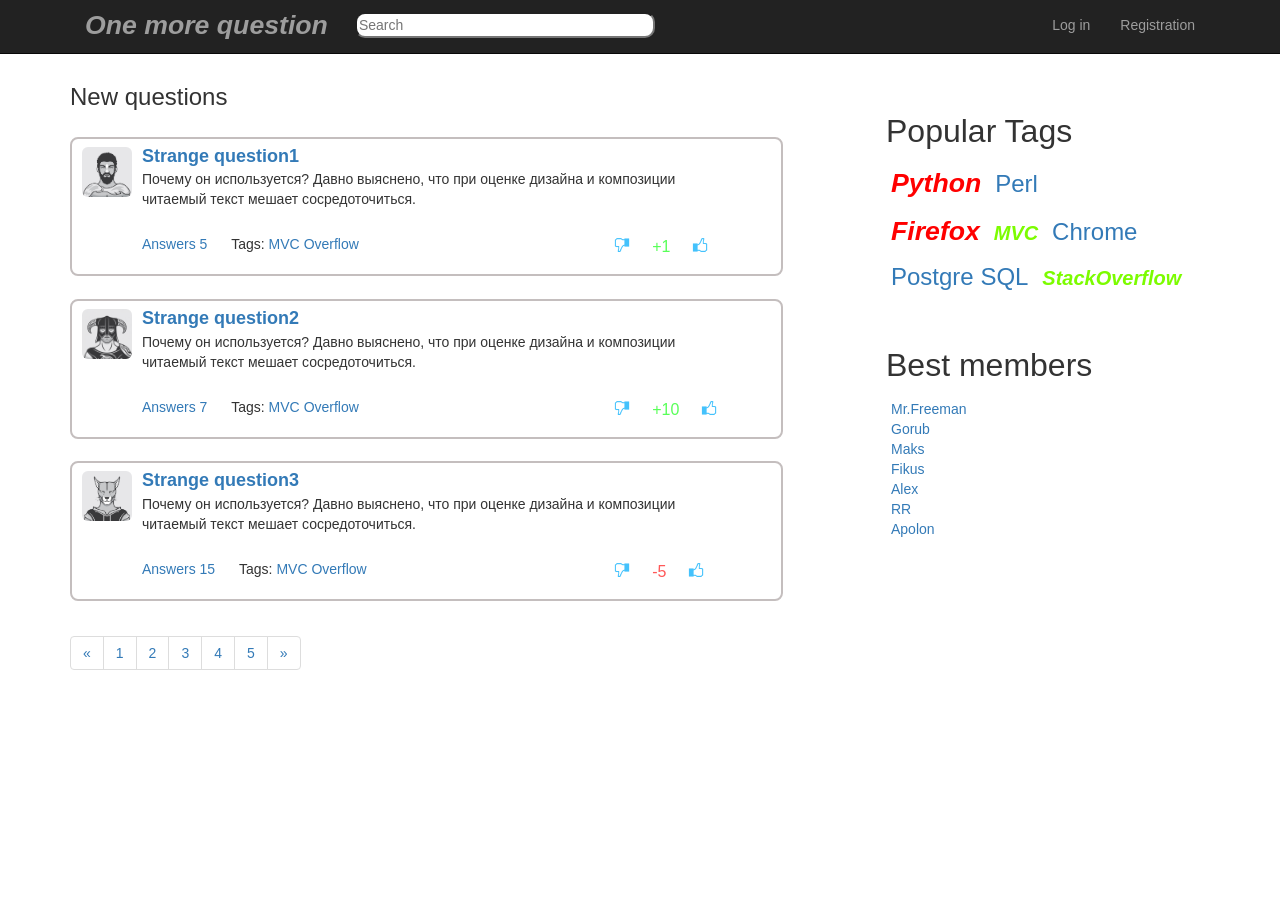
==== ask_vanyashkin/static/index.html @ ec063d9c "Init" ====
<!DOCTYPE html>
<html lang="en">

<head>
    <meta charset="utf-8">
    <meta http-equiv="X-UA-Compatible" content="IE=edge">
    <meta name="viewport" content="width=device-width, initial-scale=1">
    <!-- The above 3 meta tags *must* come first in the head; any other head content must come *after* these tags -->
    <meta name="description" content="Site like Stackoverflow">
    <meta name="author" content="yury" >
    <link rel="icon" href="./static/favicon.ico">

    <title>One more question</title>

    <!-- Bootstrap core CSS -->
    <link href="./static/bootstrap.min.css" rel="stylesheet">
    <link href="./static/bootstrap.css" rel="stylesheet">

    <!-- Custom styles for this template -->
    <link href="./static/starter-template.css" rel="stylesheet">
    <link href="./static/poptags-template.css" rel="stylesheet">
    <link href="./static/question-answer.css" rel="stylesheet">
  </head>

  <body>

  <!--Описание шапки для страницы-->
  <nav class="navbar navbar-inverse navbar-fixed-top">
    <div class="navbar-inner">
      <div class="container">

        <!--Описание navbar-header-->
        <div class="navbar-header style-navbar">
            <span class="sr-only">Toggle navigation</span>
            <span class="icon-bar"></span>
            <span class="icon-bar"></span>
          </button>
          
           <!--a><img src="./sign-question-icon.png" alt=" icons"  height="50" width="50" class="img-circle"></a-->
          <a class="navbar-brand logo pull-left" href="./index.html">
            One more question
          </a>
        </div>

       

        <div id="navbar" class="collapse navbar-collapse">
          <!--ul class="nav navbar-nav navbar-search">
            <li><input class="placeholder" type="text" placeholder="Search"></li>
          </ul-->
          <ul class="nav navbar-nav">
            <li>
              <form class="navbar-search pull-left">
                <input type="text" class="search-query placeholder" placeholder="Search">
              </form>
            </li>
          </ul>

          <ul class="nav navbar-nav pull-right">
            <li><a href="./login.html">Log in</a></li>
            <li><a href="./signup.html">Registration</a></li>
          </ul>

        </div><!--/.nav-collapse -->
      </div>
    </div>
  </nav>
  <p></p>

    <div class="container">
      <div class="row">

        <div class="col-md-8">
          <p class="tag-for-search">New questions</p>

          <div class="row question-answer">
            <div class="col-xs-8 col-sm-2 col-picture">
              <img src="./static/avatar2.jpg" alt="question1"  height="50" width="50" class="img-rounded">
            </div>
            <div class="col-xs-4 col-sm-10 col-question">
              <dl>
                <dt class="headlines-answer-question">
                  <a href="#question1">Strange question1</a>
                </dt>
                <dd>
                  Почему он используется? Давно выяснено, что при оценке дизайна и композиции читаемый текст мешает сосредоточиться. 
                </dd>
              </dl>

              <div class="row tags-like-dislike">
                    <div class="col-xs-8 col-sm-6">
                      <div class="main-answers-and-tags">
                            <a href="./question.html">Answers 5</a>
                            <span class="tags">Tags:</span>
                            <a href="#mvc">MVC</a> 
                            <a href="#overflow">Overflow</a>
                      </div>
                    </div>

                    <div class="col-xs-8 col-sm-6 like-dislike">
                      <div class="questions-list-btn-group btn-group">
                        <button class="btn btn-link btn-sm"><img src="./static/dislike.png" alt="Dislike icons" height="18" width="18" class="img-rounded"></button>
                       <button class="btn btn-link btn-sm green-mark count-like" disabled="disabled">+1</button>
                        <button class="btn btn-link btn-sm"><img src="./static/like.png" alt="Dislike icons" height="18" width="18" class="img-rounded"></button>
                      </div>
                    </div>
              </div><!--/.tags and like/dislike -->
            </div>
          </div> <!--/.question1 -->

          <div class="row question-answer">
            <div class="col-xs-8 col-sm-2 col-picture">
              <img src="./static/avatar3.jpg" alt="question1"  height="50" width="50" class="img-rounded">
            </div>
            <div class="col-xs-4 col-sm-10 col-question">
              <dl>
                <dt class="headlines-answer-question">
                  <a href="#question1">Strange question2</a>
                </dt>
                <dd>
                  Почему он используется? Давно выяснено, что при оценке дизайна и композиции читаемый текст мешает сосредоточиться. 
                </dd>
              </dl>

              <div class="row tags-like-dislike">
                    <div class="col-xs-8 col-sm-6 like-dislike">
                      <div class="main-answers-and-tags">
                            <a href="#question1">Answers 7</a>
                            <span class="tags">Tags:</span>
                            <a href="#mvc">MVC</a> 
                            <a href="#overflow">Overflow</a>
                      </div>
                    </div>

                    <div class="col-xs-8 col-sm-6 like-dislike">
                      <div class="questions-list-btn-group btn-group">
                        <button class="btn btn-link btn-sm"><img src="./static/dislike.png" alt="Dislike icons" height="18" width="18" class="img-rounded"></button>
                        <button class="btn btn-link btn-sm green-mark count-like" disabled="disabled">+10</button>
                        <button class="btn btn-link btn-sm"><img src="./static/like.png" alt="Dislike icons" height="18" width="18" class="img-rounded"></button>
                      </div>
                    </div>
              </div><!--/.tags and like/dislike -->
            </div>
          </div> <!--/.question2 -->

          <div class="row question-answer">
            <div class="col-xs-8 col-sm-2 col-picture">
              <img src="./static/avatar4.jpg" alt="question1"  height="50" width="50" class="img-rounded">
            </div>
            <div class="col-xs-4 col-sm-10 col-question">
              <dl>
                <dt class="headlines-answer-question">
                  <a href="#question1">Strange question3</a>
                </dt>
                <dd>
                  Почему он используется? Давно выяснено, что при оценке дизайна и композиции читаемый текст мешает сосредоточиться. 
                </dd>
              </dl>

              <div class="row tags-like-dislike">
                    <div class="col-xs-8 col-sm-6 like-dislike">
                      <div class="main-answers-and-tags">
                            <a href="#question1">Answers 15</a>
                            <span class="tags">Tags:</span>
                            <a href="#mvc">MVC</a> 
                            <a href="#overflow">Overflow</a>
                      </div>
                    </div>

                    <div class="col-xs-8 col-sm-6 like-dislike">
                      <div class="questions-list-btn-group btn-group">
                        <button class="btn btn-link btn-sm"><img src="./static/dislike.png" alt="Dislike icons" height="18" width="18" class="img-rounded"></button>
                        <button class="btn btn-link btn-sm red-mark count-like" disabled="disabled">-5</button>
                        <button class="btn btn-link btn-sm"><img src="./static/like.png" alt="Dislike icons" height="18" width="18" class="img-rounded"></button>
                      </div>
                    </div>
              </div><!--/.tags and like/dislike -->
            </div>
          </div> <!--/.question3 -->
        </div><!-- col-md-8 -->




        <!-- правый столбец -->
        <div class="col-md-4">
            <div class="right-block">
                  <div class="block">
                        <p class="headlines-right-col">Popular Tags</p>
                        <p>
                          <a class="Special-format1">Python</a>
                          <a class="Special-format2">Perl</a>
                        </p>
                        <p>
                          <a class="Special-format1">Firefox</a>
                          <a class="Special-format3" href="./fortag.html">MVC</a>
                          <a class="Special-format2">Chrome</a>
                        </p>
                        <p>
                          <a class="Special-format2">Postgre SQL</a>
                          <a class="Special-format3">StackOverflow</a>
                        </p>
                  </div> 

                  <div class="best-members">
                        <div class="block">
                            <p class="headlines-right-col">Best members</p>
                              <ul class="active-users">
                                <li><a href="#mrfreeman">Mr.Freeman</a></li>
                                <li><a href="#gorub">Gorub</a></li>
                                <li><a href="#maks">Maks</a></li>
                                <li><a href="#fikus">Fikus</a></li>
                                <li><a href="#alex">Alex</a></li>
                                <li><a href="#rr">RR</a></li>
                                <li><a href="#apolon">Apolon</a></li>
                              </ul>
                        </div> 
                  </div>
            </div>    
        </div><!-- /.col-md-4 -->

      </div>


      <div>
          <nav aria-label="Page navigation">
            <ul class="pagination">
              <li>
                <a href="#" aria-label="Previous">
                  <span aria-hidden="true">&laquo;</span>
                </a>
              </li>
              <li><a href="#">1</a></li>
              <li><a href="#">2</a></li>
              <li><a href="#">3</a></li>
              <li><a href="#">4</a></li>
              <li><a href="#">5</a></li>
              <li>
                <a href="#" aria-label="Next">
                  <span aria-hidden="true">&raquo;</span>
                </a>
              </li>
            </ul>
          </nav>
          </div>
    </div><!-- /.container -->

    <!-- Bootstrap core JavaScript
    ================================================== -->
    <!-- Placed at the end of the document so the pages load faster -->
    <script src="./static/bootstrap.min.js"></script>
    <script src="https://ajax.googleapis.com/ajax/libs/jquery/1.12.4/jquery.min.js"></script>
    <script>window.jQuery || document.write('<script src="../js/vendor/jquery.min.js"><\/script>')</script>


    </body>
</html>
---- ask_vanyashkin/static/static/starter-template.css ----
.style-navbar{
	margin-bottom: 3px;
}

body {
  padding-top: 50px;
}

.starter-template {
  padding: 40px 15px;
  text-align: center;
}
.placeholder {
	padding: 0px, 50px;
	margin: 12px;
	width: 300px;
	text-align: left;
	border-radius: 10px;
}

.logo{
	font-size: 20pt;
	font-style: oblique;
	font-weight: bolder;
}

.active-users{
	list-style-type: none; 
	text-align: left;
	 margin: 10px -35px;
}

.tags-like-dislike{
margin-top: 20px;
margin-bottom: 0px;
}

.like-dislike{
	padding-right: 0px;
}

.tags{
	margin-left: 20px;
}

.right-block{
	margin-left: 10%;
}
---- ask_vanyashkin/static/static/poptags-template.css ----
.headlines-right-col{
	margin-top: 15%;
	font-size: xx-large;
	text-align: left;
}

.Special-format1{
	font-size: 20pt;
	font-style: oblique;
	font-weight: bolder;
	color: #ff0000;
	margin: 5px;
}

.Special-format2{
	font-size: 18pt;
	font-style: normal;
	font-weight: lighter;
	margin: 5px;
}

.Special-format3{
	font-size: 15pt;
	font-style: italic;
	font-weight: bolder;
	color: #7CFC00;
	margin: 5px;
}

.tag-for-search{
	text-align: left;
	font-size: x-large; 
	margin: 20px 0px;
}
---- ask_vanyashkin/static/static/question-answer.css ----
.col-picture{
	margin-top: 3px; 
	margin-right: 0; 
	padding-left: 10px; 
	width: 70px;
}

.red-mark{
	color: #FF0000;
}

.green-mark{
	color: #00FF00;
}

.count-like{
	font-size: 12pt;
}

.col-question{
	padding-left: 0px; 
	margin-left: 0px; 
	padding-right: 0px;
}

.question-answer{
	border-color: #C4BEBE;
	border-radius: 8px;
	border-style: solid;
	border-width: 2px;
	margin: 3% 5% 2% 0%;
	padding-top: 5px;
	padding-bottom: 5px;
	position: block;
}

.headlines-answer-question{
	font-size: large;
	font-weight: bold;
}

.question-answer-body{
	margin-top: -60px;
	margin-left: 70px;
}

.answers-and-tags{
	width: 280px;
	margin-left: 80px;
	padding-top: 15px;
}

.main-question{
	border-color: #C4BEBE;
	border-style: solid;
	border-width: 0 0 1px 0;
	margin: 5% 5% 2% 0%;
	position: block;
}


.main-btn-group{
	height: 35px;
	position: block;
	margin-left: 120px;
}

.main-answers-and-tags{
	width: 300px;
	height: 35px;
	margin-left: 0px;
	margin-top: 5px;
}

.question-answer-btn-group{
	height: 35px;
	position: block;
	margin-left: 170px;
}

.questions-list-btn-group{
	height: 35px;
	position: block;
	margin-left: 150px;
}


.user-answer{
	border-color: #C4BEBE;
	border-style: solid;
	border-width: 1px 0 0 0;
	margin: 3% 5% 2% 0%;
	padding-top: 3%;
	padding-bottom: 5px;
}

.button-answer{
	margin-top: 2%;
}
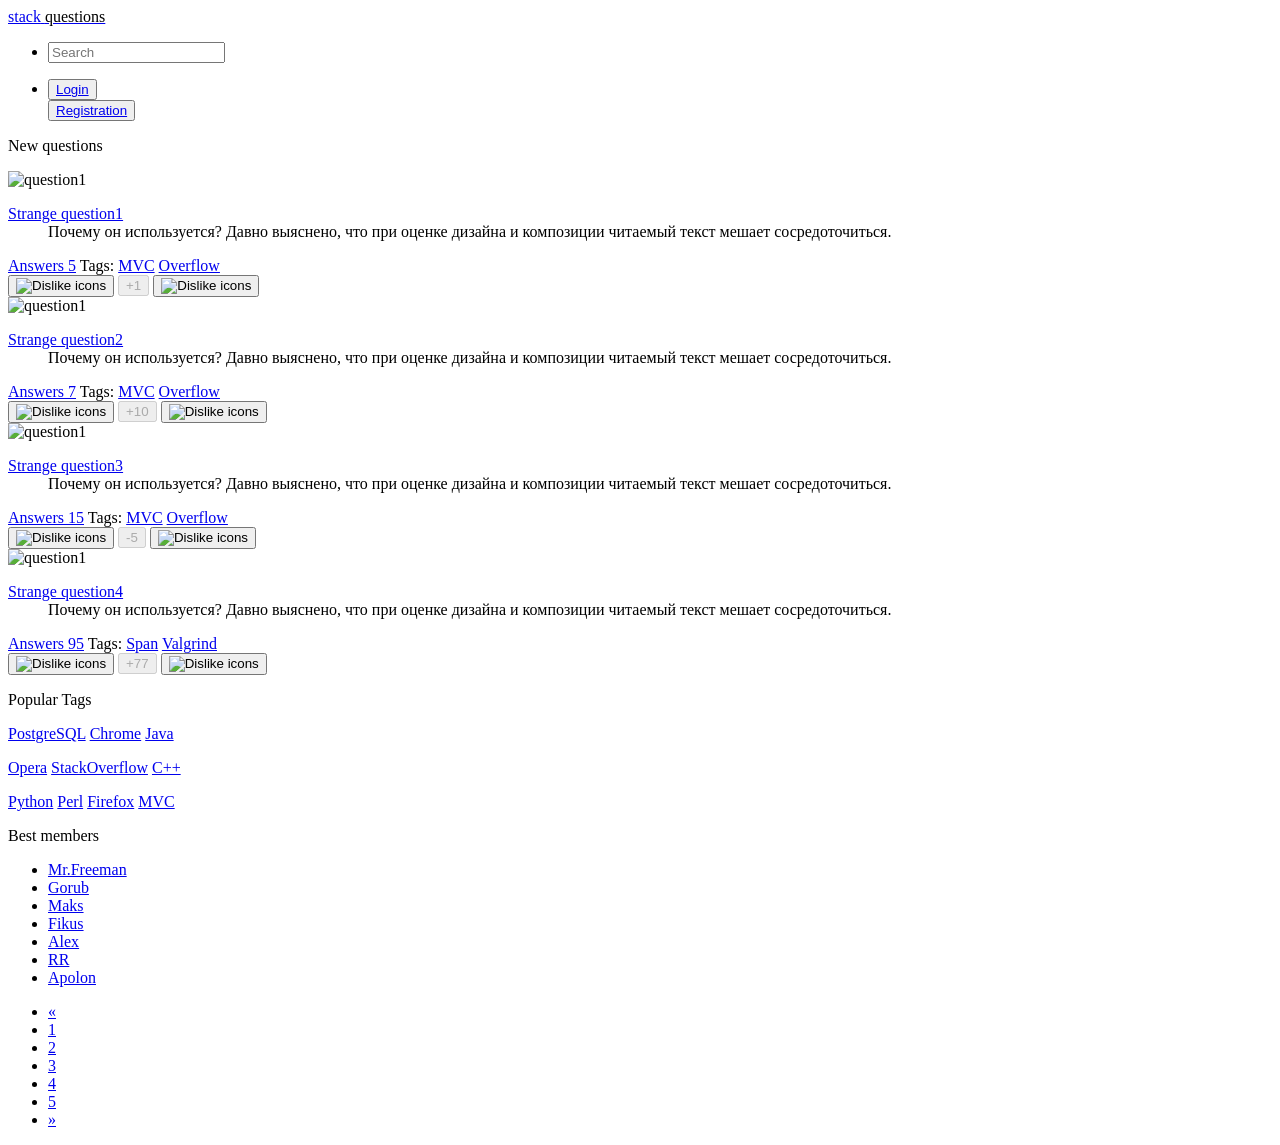
==== commit 141b874b: "Ver 2" ====
--- a/ask_vanyashkin/static/index.html
+++ b/ask_vanyashkin/static/index.html
@@ -1,257 +1,308 @@
-<!DOCTYPE html>
-<html lang="en">
-
-<head>
-    <meta charset="utf-8">
-    <meta http-equiv="X-UA-Compatible" content="IE=edge">
-    <meta name="viewport" content="width=device-width, initial-scale=1">
-    <!-- The above 3 meta tags *must* come first in the head; any other head content must come *after* these tags -->
-    <meta name="description" content="Site like Stackoverflow">
-    <meta name="author" content="yury" >
-    <link rel="icon" href="./static/favicon.ico">
-
-    <title>One more question</title>
-
-    <!-- Bootstrap core CSS -->
-    <link href="./static/bootstrap.min.css" rel="stylesheet">
-    <link href="./static/bootstrap.css" rel="stylesheet">
-
-    <!-- Custom styles for this template -->
-    <link href="./static/starter-template.css" rel="stylesheet">
-    <link href="./static/poptags-template.css" rel="stylesheet">
-    <link href="./static/question-answer.css" rel="stylesheet">
-  </head>
-
-  <body>
-
-  <!--Описание шапки для страницы-->
-  <nav class="navbar navbar-inverse navbar-fixed-top">
-    <div class="navbar-inner">
-      <div class="container">
-
-        <!--Описание navbar-header-->
-        <div class="navbar-header style-navbar">
-            <span class="sr-only">Toggle navigation</span>
-            <span class="icon-bar"></span>
-            <span class="icon-bar"></span>
-          </button>
-          
-           <!--a><img src="./sign-question-icon.png" alt=" icons"  height="50" width="50" class="img-circle"></a-->
-          <a class="navbar-brand logo pull-left" href="./index.html">
-            One more question
-          </a>
-        </div>
-
-       
-
-        <div id="navbar" class="collapse navbar-collapse">
-          <!--ul class="nav navbar-nav navbar-search">
-            <li><input class="placeholder" type="text" placeholder="Search"></li>
-          </ul-->
-          <ul class="nav navbar-nav">
-            <li>
-              <form class="navbar-search pull-left">
-                <input type="text" class="search-query placeholder" placeholder="Search">
-              </form>
-            </li>
-          </ul>
-
-          <ul class="nav navbar-nav pull-right">
-            <li><a href="./login.html">Log in</a></li>
-            <li><a href="./signup.html">Registration</a></li>
-          </ul>
-
-        </div><!--/.nav-collapse -->
-      </div>
-    </div>
-  </nav>
-  <p></p>
-
-    <div class="container">
-      <div class="row">
-
-        <div class="col-md-8">
-          <p class="tag-for-search">New questions</p>
-
-          <div class="row question-answer">
-            <div class="col-xs-8 col-sm-2 col-picture">
-              <img src="./static/avatar2.jpg" alt="question1"  height="50" width="50" class="img-rounded">
-            </div>
-            <div class="col-xs-4 col-sm-10 col-question">
-              <dl>
-                <dt class="headlines-answer-question">
-                  <a href="#question1">Strange question1</a>
-                </dt>
-                <dd>
-                  Почему он используется? Давно выяснено, что при оценке дизайна и композиции читаемый текст мешает сосредоточиться. 
-                </dd>
-              </dl>
-
-              <div class="row tags-like-dislike">
-                    <div class="col-xs-8 col-sm-6">
-                      <div class="main-answers-and-tags">
-                            <a href="./question.html">Answers 5</a>
-                            <span class="tags">Tags:</span>
-                            <a href="#mvc">MVC</a> 
-                            <a href="#overflow">Overflow</a>
-                      </div>
-                    </div>
-
-                    <div class="col-xs-8 col-sm-6 like-dislike">
-                      <div class="questions-list-btn-group btn-group">
-                        <button class="btn btn-link btn-sm"><img src="./static/dislike.png" alt="Dislike icons" height="18" width="18" class="img-rounded"></button>
-                       <button class="btn btn-link btn-sm green-mark count-like" disabled="disabled">+1</button>
-                        <button class="btn btn-link btn-sm"><img src="./static/like.png" alt="Dislike icons" height="18" width="18" class="img-rounded"></button>
-                      </div>
-                    </div>
-              </div><!--/.tags and like/dislike -->
-            </div>
-          </div> <!--/.question1 -->
-
-          <div class="row question-answer">
-            <div class="col-xs-8 col-sm-2 col-picture">
-              <img src="./static/avatar3.jpg" alt="question1"  height="50" width="50" class="img-rounded">
-            </div>
-            <div class="col-xs-4 col-sm-10 col-question">
-              <dl>
-                <dt class="headlines-answer-question">
-                  <a href="#question1">Strange question2</a>
-                </dt>
-                <dd>
-                  Почему он используется? Давно выяснено, что при оценке дизайна и композиции читаемый текст мешает сосредоточиться. 
-                </dd>
-              </dl>
-
-              <div class="row tags-like-dislike">
-                    <div class="col-xs-8 col-sm-6 like-dislike">
-                      <div class="main-answers-and-tags">
-                            <a href="#question1">Answers 7</a>
-                            <span class="tags">Tags:</span>
-                            <a href="#mvc">MVC</a> 
-                            <a href="#overflow">Overflow</a>
-                      </div>
-                    </div>
-
-                    <div class="col-xs-8 col-sm-6 like-dislike">
-                      <div class="questions-list-btn-group btn-group">
-                        <button class="btn btn-link btn-sm"><img src="./static/dislike.png" alt="Dislike icons" height="18" width="18" class="img-rounded"></button>
-                        <button class="btn btn-link btn-sm green-mark count-like" disabled="disabled">+10</button>
-                        <button class="btn btn-link btn-sm"><img src="./static/like.png" alt="Dislike icons" height="18" width="18" class="img-rounded"></button>
-                      </div>
-                    </div>
-              </div><!--/.tags and like/dislike -->
-            </div>
-          </div> <!--/.question2 -->
-
-          <div class="row question-answer">
-            <div class="col-xs-8 col-sm-2 col-picture">
-              <img src="./static/avatar4.jpg" alt="question1"  height="50" width="50" class="img-rounded">
-            </div>
-            <div class="col-xs-4 col-sm-10 col-question">
-              <dl>
-                <dt class="headlines-answer-question">
-                  <a href="#question1">Strange question3</a>
-                </dt>
-                <dd>
-                  Почему он используется? Давно выяснено, что при оценке дизайна и композиции читаемый текст мешает сосредоточиться. 
-                </dd>
-              </dl>
-
-              <div class="row tags-like-dislike">
-                    <div class="col-xs-8 col-sm-6 like-dislike">
-                      <div class="main-answers-and-tags">
-                            <a href="#question1">Answers 15</a>
-                            <span class="tags">Tags:</span>
-                            <a href="#mvc">MVC</a> 
-                            <a href="#overflow">Overflow</a>
-                      </div>
-                    </div>
-
-                    <div class="col-xs-8 col-sm-6 like-dislike">
-                      <div class="questions-list-btn-group btn-group">
-                        <button class="btn btn-link btn-sm"><img src="./static/dislike.png" alt="Dislike icons" height="18" width="18" class="img-rounded"></button>
-                        <button class="btn btn-link btn-sm red-mark count-like" disabled="disabled">-5</button>
-                        <button class="btn btn-link btn-sm"><img src="./static/like.png" alt="Dislike icons" height="18" width="18" class="img-rounded"></button>
-                      </div>
-                    </div>
-              </div><!--/.tags and like/dislike -->
-            </div>
-          </div> <!--/.question3 -->
-        </div><!-- col-md-8 -->
-
-
-
-
-        <!-- правый столбец -->
-        <div class="col-md-4">
-            <div class="right-block">
-                  <div class="block">
-                        <p class="headlines-right-col">Popular Tags</p>
-                        <p>
-                          <a class="Special-format1">Python</a>
-                          <a class="Special-format2">Perl</a>
-                        </p>
-                        <p>
-                          <a class="Special-format1">Firefox</a>
-                          <a class="Special-format3" href="./fortag.html">MVC</a>
-                          <a class="Special-format2">Chrome</a>
-                        </p>
-                        <p>
-                          <a class="Special-format2">Postgre SQL</a>
-                          <a class="Special-format3">StackOverflow</a>
-                        </p>
-                  </div> 
-
-                  <div class="best-members">
-                        <div class="block">
-                            <p class="headlines-right-col">Best members</p>
-                              <ul class="active-users">
-                                <li><a href="#mrfreeman">Mr.Freeman</a></li>
-                                <li><a href="#gorub">Gorub</a></li>
-                                <li><a href="#maks">Maks</a></li>
-                                <li><a href="#fikus">Fikus</a></li>
-                                <li><a href="#alex">Alex</a></li>
-                                <li><a href="#rr">RR</a></li>
-                                <li><a href="#apolon">Apolon</a></li>
-                              </ul>
-                        </div> 
-                  </div>
-            </div>    
-        </div><!-- /.col-md-4 -->
-
-      </div>
-
-
-      <div>
-          <nav aria-label="Page navigation">
-            <ul class="pagination">
-              <li>
-                <a href="#" aria-label="Previous">
-                  <span aria-hidden="true">&laquo;</span>
-                </a>
-              </li>
-              <li><a href="#">1</a></li>
-              <li><a href="#">2</a></li>
-              <li><a href="#">3</a></li>
-              <li><a href="#">4</a></li>
-              <li><a href="#">5</a></li>
-              <li>
-                <a href="#" aria-label="Next">
-                  <span aria-hidden="true">&raquo;</span>
-                </a>
-              </li>
-            </ul>
-          </nav>
-          </div>
-    </div><!-- /.container -->
-
-    <!-- Bootstrap core JavaScript
-    ================================================== -->
-    <!-- Placed at the end of the document so the pages load faster -->
-    <script src="./static/bootstrap.min.js"></script>
-    <script src="https://ajax.googleapis.com/ajax/libs/jquery/1.12.4/jquery.min.js"></script>
-    <script>window.jQuery || document.write('<script src="../js/vendor/jquery.min.js"><\/script>')</script>
-
-
-    </body>
-</html>+<!DOCTYPE html>
+<html lang="en">
+
+<head>
+    <meta charset="utf-8">
+    <meta http-equiv="X-UA-Compatible" content="IE=edge">
+    <meta name="viewport" content="width=device-width, initial-scale=1">
+    <!-- The above 3 meta tags *must* come first in the head; any other head content must come *after* these tags -->
+    <meta name="description" content="Site like Stackoverflow">
+    <meta name="author" content="yury" >
+    <link rel="icon" href="/img/favicon.ico">
+
+    <title>Stack Questions</title>
+
+    <!-- Bootstrap core CSS -->
+    <link href="/css/bootstrap.min.css" rel="stylesheet">
+    <link href="/css/bootstrap.css" rel="stylesheet">
+
+    <!-- Custom styles for this template -->
+    <link href="/css/starter-template.css" rel="stylesheet">
+    <link href="/css/poptags-template.css" rel="stylesheet">
+    <link href="/css/question-answer.css" rel="stylesheet">
+    <link href="/css/pagination.css" rel="stylesheet">
+  </head>
+
+  <body>
+
+  <!--Описание шапки для страницы-->
+  <nav class="navbar navbar-inverse navbar-fixed-top">
+    <div class="navbar-inner">
+      <div class="container">
+
+        <!--Описание navbar-header-->
+        <div class="navbar-header style-navbar">
+            <span class="sr-only"></span>
+            <span class="icon-bar"></span>
+            <span class="icon-bar"></span>
+
+            <a class="navbar-brand logo pull-left" href="/index.html" style="font-style: normal">
+                <font id="first-word-title" >stack</font>
+
+                <font color="black">
+                    questions
+                </font>
+            </a>
+        </div>
+
+       
+
+        <div id="navbar" class="collapse navbar-collapse">
+          <ul class="nav navbar-nav">
+            <li>
+              <form class="navbar-search pull-left">
+                <input type="text" class="search-query placeholder" placeholder="Search">
+              </form>
+            </li>
+          </ul>
+
+          <ul class="nav navbar-nav pull-right login-register-header">
+            <li>
+                <div class="btn-group">
+                    <button class="btn btn-login-header">
+                        <a href="/login.html">Login</a>
+                    </button>
+                </div>
+                <div class="btn-group">
+                    <button class="btn btn-register-header">
+                        <a href="/registration.html">Registration</a>
+                    </button>
+                </div>
+            </li>
+          </ul>
+        </div><!--/.navbar-collapse -->
+
+      </div>
+    </div>
+  </nav>
+  <p></p>
+
+    <div class="container">
+      <div class="row">
+
+        <div class="col-md-8">
+          <p class="tag-for-search">New questions</p>
+
+          <div class="row question-answer">
+            <div class="col-xs-8 col-sm-2 col-picture">
+              <img src="/img/avatar2.jpg" alt="question1"  height="50" width="50" class="img-rounded">
+            </div>
+            <div class="col-xs-4 col-sm-10 col-question">
+              <dl>
+                <dt class="headlines-answer-question">
+                  <a href="/question.html">Strange question1</a>
+                </dt>
+                <dd>
+                  Почему он используется? Давно выяснено, что при оценке дизайна и композиции читаемый текст мешает сосредоточиться. 
+                </dd>
+              </dl>
+
+              <div class="row tags-like-dislike">
+                    <div class="col-xs-8 col-sm-6">
+                      <div class="main-answers-and-tags">
+                            <a href="/question.html">Answers 5</a>
+                            <span class="tags">Tags:</span>
+                            <a href="/fortag.html">MVC</a>
+                            <a href="#overflow">Overflow</a>
+                      </div>
+                    </div>
+
+                    <div class="col-xs-8 col-sm-6 like-dislike">
+                      <div class="questions-list-btn-group btn-group">
+                        <button class="btn btn-link btn-sm"><img src="/img/dislike.png" alt="Dislike icons" height="18" width="18" class="img-rounded"></button>
+                       <button class="btn btn-link btn-sm green-mark count-like" disabled="disabled">+1</button>
+                        <button class="btn btn-link btn-sm"><img src="/img/like.png" alt="Dislike icons" height="18" width="18" class="img-rounded"></button>
+                      </div>
+                    </div>
+              </div><!--/.tags and like/dislike -->
+            </div>
+          </div> <!--/.question1 -->
+
+          <div class="row question-answer">
+            <div class="col-xs-8 col-sm-2 col-picture">
+              <img src="/img/avatar3.jpg" alt="question1"  height="50" width="50" class="img-rounded">
+            </div>
+            <div class="col-xs-4 col-sm-10 col-question">
+              <dl>
+                <dt class="headlines-answer-question">
+                  <a href="#question2">Strange question2</a>
+                </dt>
+                <dd>
+                  Почему он используется? Давно выяснено, что при оценке дизайна и композиции читаемый текст мешает сосредоточиться. 
+                </dd>
+              </dl>
+
+              <div class="row tags-like-dislike">
+                    <div class="col-xs-8 col-sm-6 like-dislike">
+                      <div class="main-answers-and-tags">
+                            <a href="#question2">Answers 7</a>
+                            <span class="tags">Tags:</span>
+                            <a href="/fortag.html">MVC</a>
+                            <a href="#overflow">Overflow</a>
+                      </div>
+                    </div>
+
+                    <div class="col-xs-8 col-sm-6 like-dislike">
+                      <div class="questions-list-btn-group btn-group">
+                        <button class="btn btn-link btn-sm"><img src="/img/dislike.png" alt="Dislike icons" height="18" width="18" class="img-rounded"></button>
+                        <button class="btn btn-link btn-sm green-mark count-like" disabled="disabled">+10</button>
+                        <button class="btn btn-link btn-sm"><img src="/img/like.png" alt="Dislike icons" height="18" width="18" class="img-rounded"></button>
+                      </div>
+                    </div>
+              </div><!--/.tags and like/dislike -->
+            </div>
+          </div> <!--/.question2 -->
+
+          <div class="row question-answer">
+            <div class="col-xs-8 col-sm-2 col-picture">
+              <img src="/img/avatar4.jpg" alt="question1"  height="50" width="50" class="img-rounded">
+            </div>
+            <div class="col-xs-4 col-sm-10 col-question" style="margin: 0">
+              <dl>
+                <dt class="headlines-answer-question">
+                  <a href="#question3">Strange question3</a>
+                </dt>
+                <dd>
+                  Почему он используется? Давно выяснено, что при оценке дизайна и композиции читаемый текст мешает сосредоточиться. 
+                </dd>
+              </dl>
+
+              <div class="row tags-like-dislike">
+                    <div class="col-xs-8 col-sm-6 like-dislike">
+                      <div class="main-answers-and-tags">
+                            <a href="#question3">Answers 15</a>
+                            <span class="tags">Tags:</span>
+                            <a href="/fortag.html">MVC</a>
+                            <a href="#overflow">Overflow</a>
+                      </div>
+                    </div>
+
+                    <div class="col-xs-8 col-sm-6 like-dislike">
+                      <div class="questions-list-btn-group btn-group">
+                        <button class="btn btn-link btn-sm"><img src="/img/dislike.png" alt="Dislike icons" height="18" width="18" class="img-rounded"></button>
+                        <button class="btn btn-link btn-sm red-mark count-like" disabled="disabled">-5</button>
+                        <button class="btn btn-link btn-sm"><img src="/img/like.png" alt="Dislike icons" height="18" width="18" class="img-rounded"></button>
+                      </div>
+                    </div>
+              </div><!--/.tags and like/dislike -->
+            </div>
+          </div> <!--/.question3 -->
+
+
+          <div class="row question-answer">
+            <div class="col-xs-8 col-sm-2 col-picture">
+              <img src="/img/avatar5.jpg" alt="question1"  height="50" width="50" class="img-rounded">
+            </div>
+            <div class="col-xs-4 col-sm-10 col-question" style="margin: 0">
+              <dl>
+                <dt class="headlines-answer-question">
+                  <a href="#question1">Strange question4</a>
+                </dt>
+                <dd>
+                  Почему он используется? Давно выяснено, что при оценке дизайна и композиции читаемый текст мешает сосредоточиться. 
+                </dd>
+              </dl>
+
+              <div class="row tags-like-dislike">
+                    <div class="col-xs-8 col-sm-6 like-dislike">
+                      <div class="main-answers-and-tags">
+                            <a href="#question1">Answers 95</a>
+                            <span class="tags">Tags:</span>
+                            <a href="#mvc">Span</a> 
+                            <a href="#overflow">Valgrind</a>
+                      </div>
+                    </div>
+
+                    <div class="col-xs-8 col-sm-6 like-dislike">
+                      <div class="questions-list-btn-group btn-group">
+                        <button class="btn btn-link btn-sm"><img src="/img/dislike.png" alt="Dislike icons" height="18" width="18" class="img-rounded"></button>
+                        <button class="btn btn-link btn-sm green-mark count-like" disabled="disabled">+77</button>
+                        <button class="btn btn-link btn-sm"><img src="/img/like.png" alt="Dislike icons" height="18" width="18" class="img-rounded"></button>
+                      </div>
+                    </div>
+              </div><!--/.tags and like/dislike -->
+            </div>
+          </div> <!--/.question4 -->
+        </div><!-- col-md-8 -->
+
+
+
+
+        <!-- правый столбец -->
+        <div class="col-md-4">
+            <div class="right-block">
+                  <div class="block">
+                      <p class="headlines-right-col">
+                          <font>Popular Tags</font>
+                      </p>
+
+                      <div id="widgettags">
+                        <p>
+                          <a class="t6" href="*">PostgreSQL</a>
+                          <a class="t2" href="*">Chrome</a>
+                          <a class="t9" href="*">Java</a>
+                        </p>
+                        <p>
+                          <a class="t1" href="*">Opera</a>
+                          <a class="t3" href="*">StackOverflow</a>
+                          <a class="t10" href="*">C++</a>
+                        </p>
+                        <p>
+                          <a class="t8" href="*">Python</a>
+                          <a class="t7" href="*">Perl</a>
+                          <a class="t4" href="*">Firefox</a>
+                          <a class="t5" href="*">MVC</a>
+                        </p>
+                      </div>
+                  </div> 
+
+                  <div class="best-members">
+                        <div class="block">
+                            <p class="headlines-right-col">Best members</p>
+                              <ul class="active-users">
+                                <li><a href="/index-login.html">Mr.Freeman</a></li>
+                                <li><a href="#gorub">Gorub</a></li>
+                                <li><a href="#maks">Maks</a></li>
+                                <li><a href="#fikus">Fikus</a></li>
+                                <li><a href="#alex">Alex</a></li>
+                                <li><a href="#rr">RR</a></li>
+                                <li><a href="#apolon">Apolon</a></li>
+                              </ul>
+                        </div> 
+                  </div>
+            </div>    
+        </div><!-- /.col-md-4 -->
+
+      </div><!-- /.row -->
+
+
+      <div>
+          <nav aria-label="Page navigation">
+            <ul class="pagination">
+              <li>
+                <a href="#" aria-label="Previous">
+                  <span aria-hidden="true">&laquo;</span>
+                </a>
+              </li>
+              <li><a href="#">1</a></li>
+              <li><a href="#">2</a></li>
+              <li><a href="#">3</a></li>
+              <li><a href="#">4</a></li>
+              <li><a href="#">5</a></li>
+              <li>
+                <a href="#" aria-label="Next">
+                  <span aria-hidden="true">&raquo;</span>
+                </a>
+              </li>
+            </ul>
+          </nav>
+      </div>
+    </div><!-- /.container -->
+
+    <!-- Bootstrap core JavaScript
+    ================================================== -->
+    <!-- Placed at the end of the document so the pages load faster -->
+    <script src="http://code.jquery.com/jquery-1.12.4.js"></script>
+    <script src="/js/bootstrap.min.js"></script>
+    </body>
+</html>
